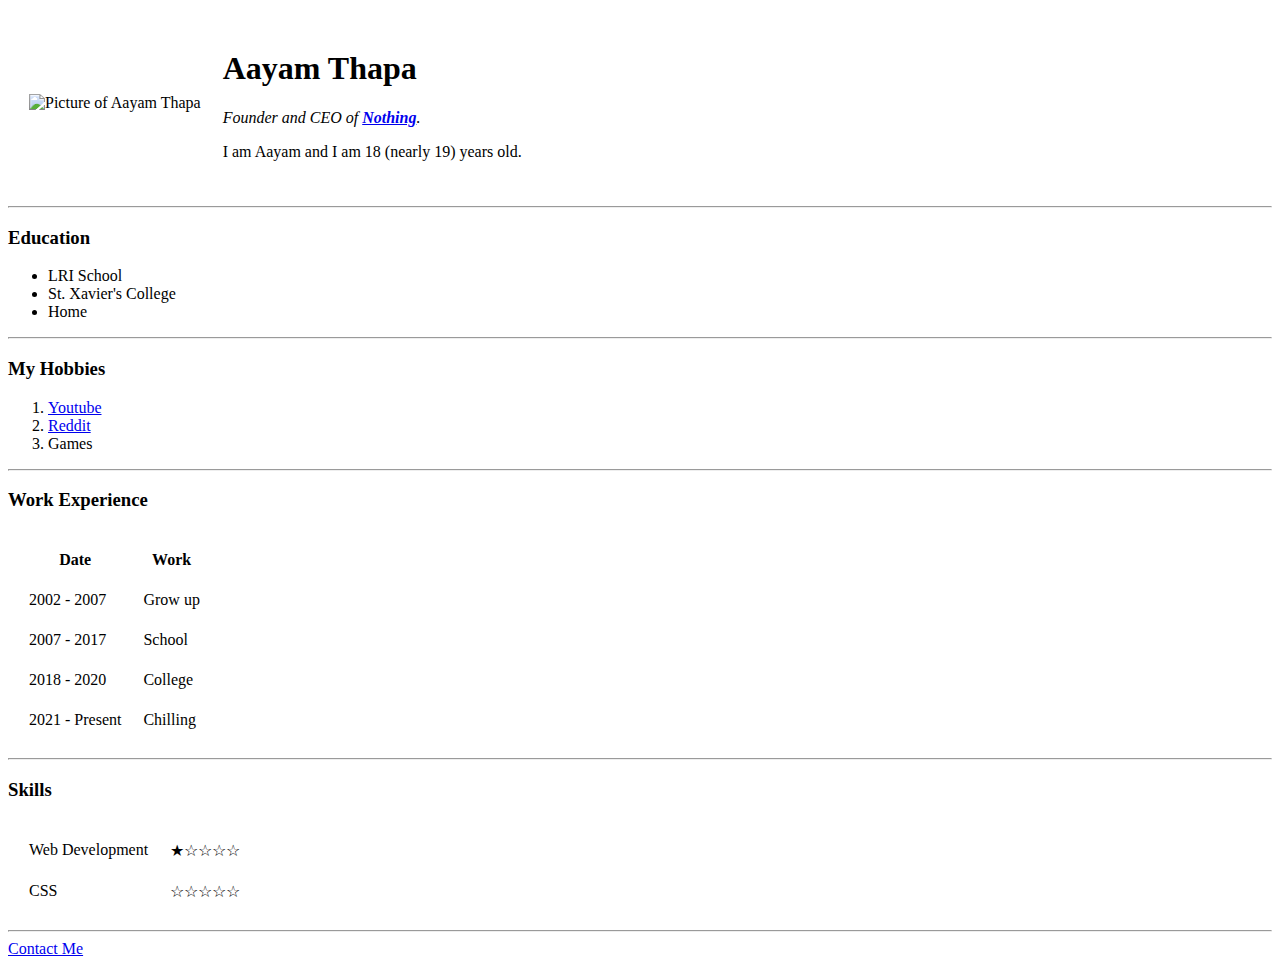
==== index.html @ 737d6352 "Added initial cv files" ====
<!DOCTYPE html>
<html lang="en" dir="ltr">
  <head>
    <meta charset="utf-8">
    <title>⚝Aayam's Personal Site</title>
  </head>
  <body>
    <table cellspacing="20">
      <tr>
        <td><img height="170" width="140" src="https://i.pinimg.com/736x/61/75/c1/6175c13a8d42e76c9fe4bf72e5678f4e.jpg" alt="Picture of Aayam Thapa"></td>
      <td>
        <h1>Aayam Thapa</h1>
        <p><em>Founder and CEO of <strong><a href="https://www.google.com/?&bih=578&biw=1280&hl=en">Nothing</a></strong>.</em></p>
        <p>I am Aayam and I am 18 (nearly 19) years old.</p></td>
      </tr>
    </table>
    <hr>
    <h3>Education</h3>
    <ul>
      <li>LRI School</li>
      <li>St. Xavier's College</li>
      <li>Home</li>
    </ul>
    <hr>
    <h3>My Hobbies</h3>
    <ol>
      <li><a href="https://www.youtube.com/">Youtube</a></li>
      <li><a href="https://atom.io/packages/atom-beautify">Reddit</a></li>
      <li>Games</li>
    </ol>
    <hr>
    <h3>Work Experience</h3>
    <table cellspacing="20">
      <thead>
        <tr>
          <th>Date</th>
          <th>Work</th>
        </tr>
      </thead>
      <tr>
        <td>2002 - 2007</td>
        <td>Grow up</td>
      </tr>
      <tr>
        <td>2007 - 2017</td>
        <td>School</td>
      </tr>
      <tr>
        <td>2018 - 2020</td>
        <td>College</td>
      </tr>
      <tr>
        <td>2021 - Present</td>
        <td>Chilling</td>
      </tr>
    </table>
    <hr>
    <h3>Skills</h3>
  <table cellspacing="20">
             <tr>
        <td>Web Development</td>
        <td>★☆☆☆☆</td>
      </tr>
          <tr>
            <td>CSS</td>
            <td>☆☆☆☆☆</td>
            </tr>
          </table>
    <hr>
<a href="contact.html">Contact Me</a>
  </body>
</html>
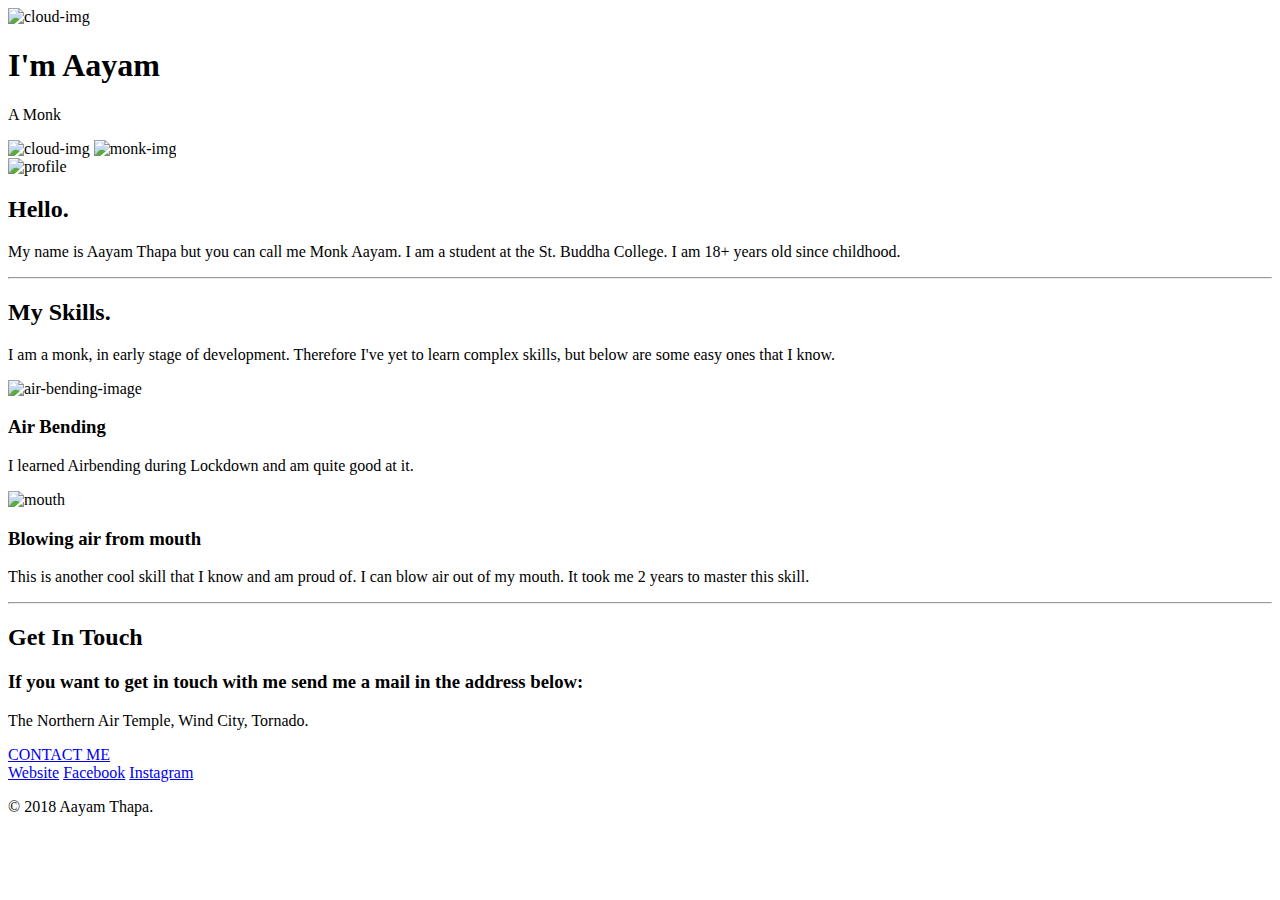
==== commit 1f38ec45: "Add files via upload" ====
--- a/index.html
+++ b/index.html
@@ -1,72 +1,62 @@
 <!DOCTYPE html>
 <html lang="en" dir="ltr">
-  <head>
-    <meta charset="utf-8">
-    <title>⚝Aayam's Personal Site</title>
-  </head>
-  <body>
-    <table cellspacing="20">
-      <tr>
-        <td><img height="170" width="140" src="https://i.pinimg.com/736x/61/75/c1/6175c13a8d42e76c9fe4bf72e5678f4e.jpg" alt="Picture of Aayam Thapa"></td>
-      <td>
-        <h1>Aayam Thapa</h1>
-        <p><em>Founder and CEO of <strong><a href="https://www.google.com/?&bih=578&biw=1280&hl=en">Nothing</a></strong>.</em></p>
-        <p>I am Aayam and I am 18 (nearly 19) years old.</p></td>
-      </tr>
-    </table>
+
+<head>
+  <meta charset="utf-8">
+  <title>Aayam Thapa</title>
+  <link rel="stylesheet" href="css/style.css">
+  <link href="https://fonts.googleapis.com/css2?family=New+Tegomin&family=Sacramento&display=swap" rel="stylesheet">
+  <link href="https://fonts.googleapis.com/css2?family=Kiwi+Maru:wght@500&display=swap" rel="stylesheet">
+</head>
+
+<body>
+  <div class="top-container">
+    <img class="top-cloud" src="images/cloud.png" alt="cloud-img">
+    <h1>I'm Aayam</h1>
+    <p>A Monk</p>
+    <img class="bottom-cloud" src="images/cloud.png" alt="cloud-img">
+    <img class="monk" src="https://www.flaticon.com/svg/vstatic/svg/949/949548.svg?token=exp=1617849362~hmac=7119250f57f25c285b3055bdae5263a1" alt="monk-img">
+  </div>
+  <div class="middle-container">
+    <div class="profile">
+      <img width="25%" class="profile" src="https://www.flaticon.com/svg/vstatic/svg/3011/3011270.svg?token=exp=1617849409~hmac=541ac107d070cc4474c9c8b4aef977f4" alt="profile">
+      <h2>Hello.</h2>
+      <p class="intro">My name is Aayam Thapa but you can call me Monk Aayam. I am a student at the St. Buddha College. I am 18+ years old since childhood.</p>
+    </div>
     <hr>
-    <h3>Education</h3>
-    <ul>
-      <li>LRI School</li>
-      <li>St. Xavier's College</li>
-      <li>Home</li>
-    </ul>
+    <div class="skills">
+      <h2>My Skills.</h2>
+      <p>I am a monk, in early stage of development. Therefore I've yet to learn complex skills, but below are some easy ones that I know. </p>
+      <div class="skill-row">
+
+        <img class="air-bending" src="https://www.flaticon.com/svg/vstatic/svg/2938/2938006.svg?token=exp=1617850144~hmac=1b85a639884d99c3e937f82d5c6892c1" alt="air-bending-image">
+        <h3>Air Bending</h3>
+
+        <p>I learned Airbending during Lockdown and am quite good at it.</p>
+      </div>
+      <div class="skill-row">
+        <img class="mouth" src="https://www.flaticon.com/svg/vstatic/svg/1471/1471735.svg?token=exp=1617850634~hmac=5de17b1520053e85df1d9477ec14a323" alt="mouth">
+        <h3>Blowing air from mouth</h3>
+        <p class="mouthp">This is another cool skill that I know and am proud of. I can blow air out of my mouth. It took me 2 years to master this skill.</p>
+      </div>
+    </div>
     <hr>
-    <h3>My Hobbies</h3>
-    <ol>
-      <li><a href="https://www.youtube.com/">Youtube</a></li>
-      <li><a href="https://atom.io/packages/atom-beautify">Reddit</a></li>
-      <li>Games</li>
-    </ol>
-    <hr>
-    <h3>Work Experience</h3>
-    <table cellspacing="20">
-      <thead>
-        <tr>
-          <th>Date</th>
-          <th>Work</th>
-        </tr>
-      </thead>
-      <tr>
-        <td>2002 - 2007</td>
-        <td>Grow up</td>
-      </tr>
-      <tr>
-        <td>2007 - 2017</td>
-        <td>School</td>
-      </tr>
-      <tr>
-        <td>2018 - 2020</td>
-        <td>College</td>
-      </tr>
-      <tr>
-        <td>2021 - Present</td>
-        <td>Chilling</td>
-      </tr>
-    </table>
-    <hr>
-    <h3>Skills</h3>
-  <table cellspacing="20">
-             <tr>
-        <td>Web Development</td>
-        <td>★☆☆☆☆</td>
-      </tr>
-          <tr>
-            <td>CSS</td>
-            <td>☆☆☆☆☆</td>
-            </tr>
-          </table>
-    <hr>
-<a href="contact.html">Contact Me</a>
-  </body>
-</html>
+    <div class="contact-me">
+      <h2>Get In Touch</h2>
+      <h3>If you want to get in touch with me send me a mail in the address below:</h3>
+      <p class="location">The Northern Air Temple, Wind City, Tornado.</p>
+      <a class="btn" href="mailto:name@email.com">CONTACT ME</a>
+    </div>
+  </div>
+
+
+  <div class="bottom-container">
+    <a class="footer-link" target="_blank" href="http://www.monkchat.net/web2020/index.php">Website</a>
+    <a class="footer-link" target="_blank" href="https://www.facebook.com/thapa.aayam">Facebook</a>
+    <a class="footer-link" target="_blank" href="https://www.instagram.com/aayamthapa/">Instagram</a>
+    <p class="copyright">© 2018 Aayam Thapa.</p>
+  </div>
+
+</body>
+
+</html>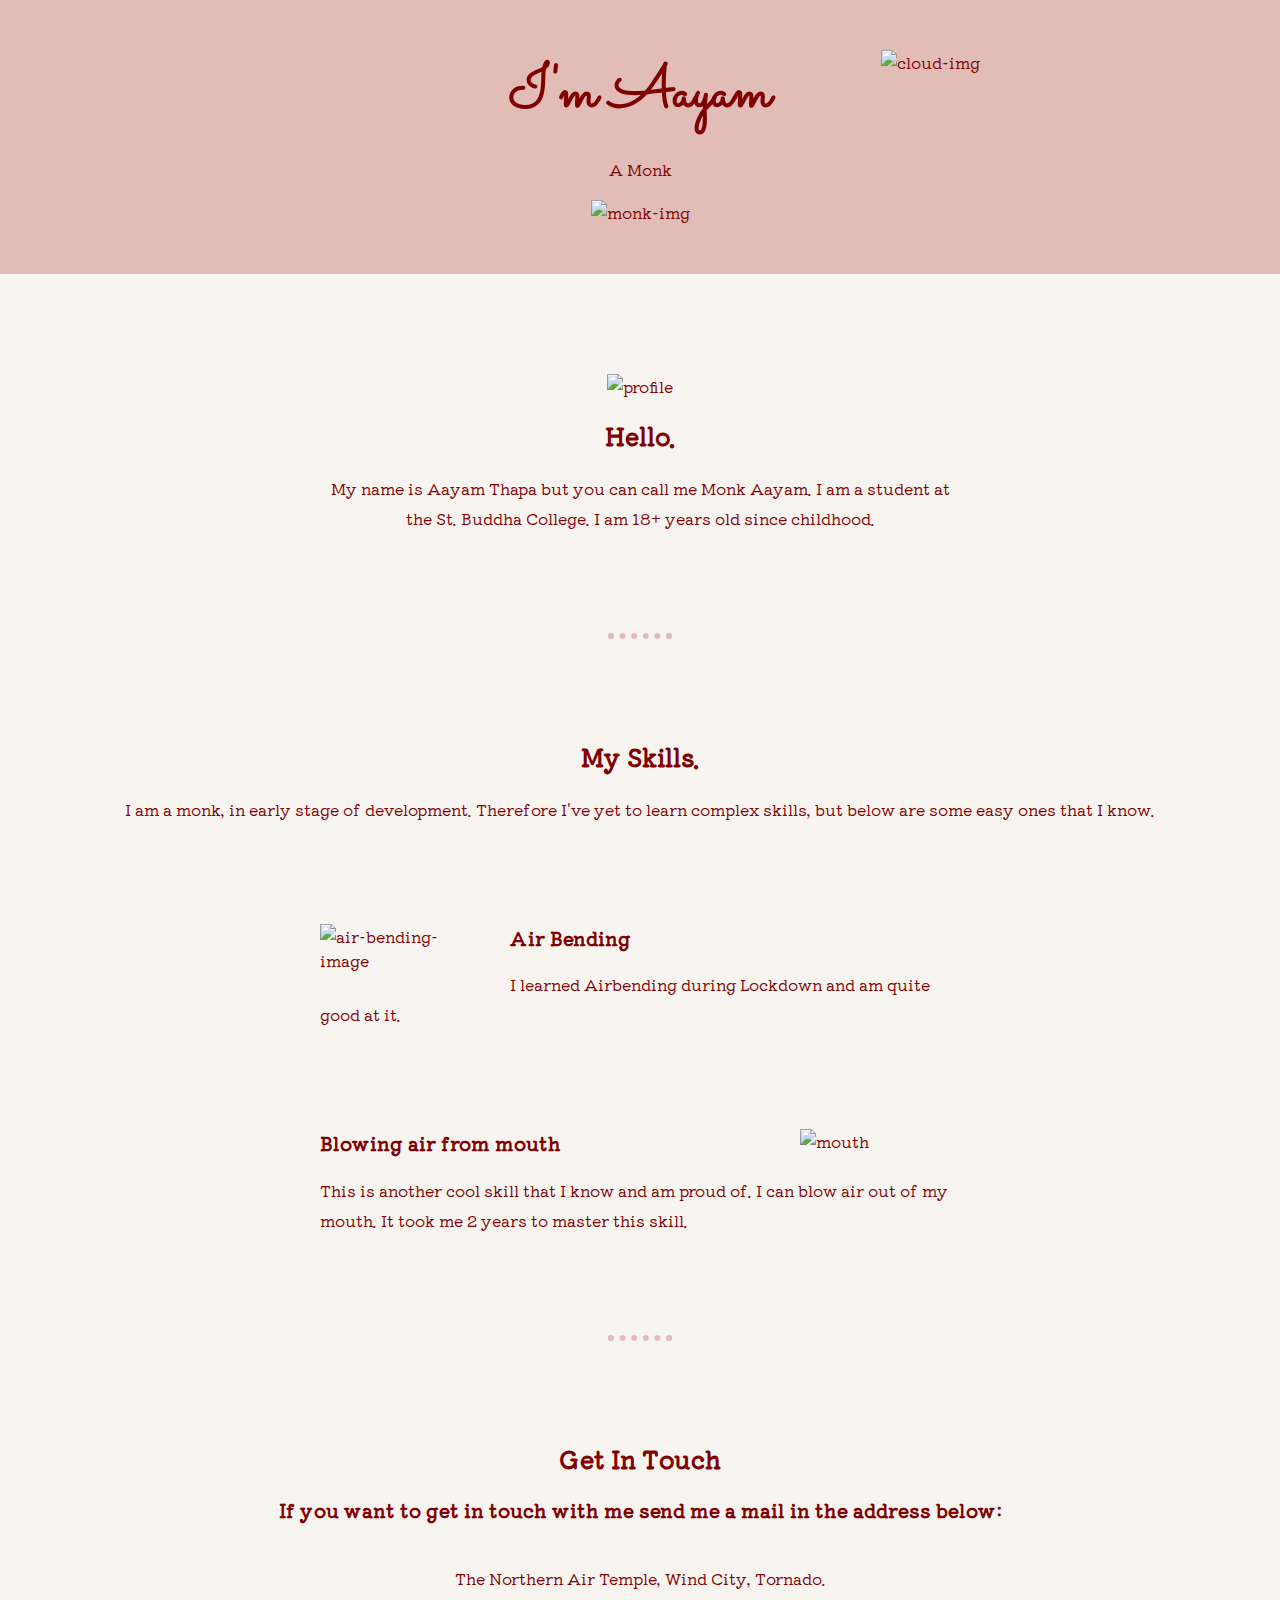
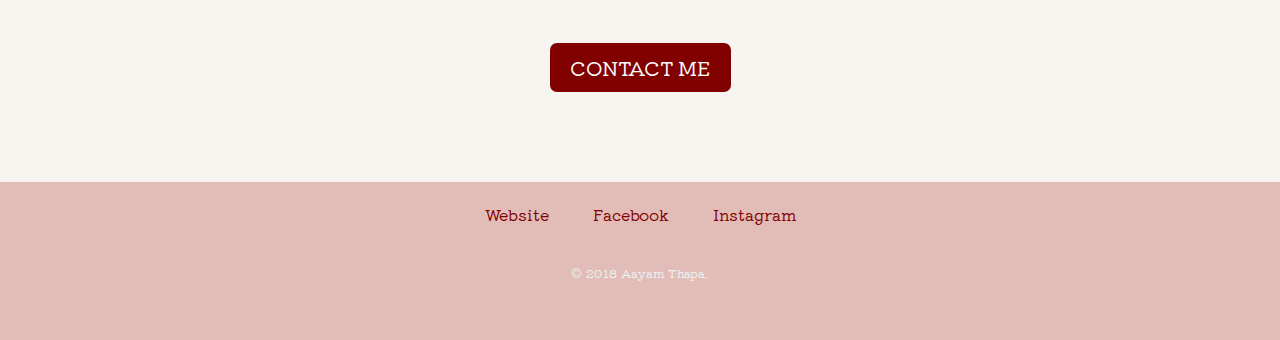
==== commit 6f4d7388: "Update index.html" ====
--- a/index.html
+++ b/index.html
@@ -4,7 +4,7 @@
 <head>
   <meta charset="utf-8">
   <title>Aayam Thapa</title>
-  <link rel="stylesheet" href="css/style.css">
+  <link rel="stylesheet" href="style.css">
   <link href="https://fonts.googleapis.com/css2?family=New+Tegomin&family=Sacramento&display=swap" rel="stylesheet">
   <link href="https://fonts.googleapis.com/css2?family=Kiwi+Maru:wght@500&display=swap" rel="stylesheet">
 </head>
@@ -59,4 +59,4 @@
 
 </body>
 
-</html>+</html>
--- a/style.css
+++ b/style.css
@@ -0,0 +1,118 @@
+body {
+  color: #810000;
+  background-color: #f8f5f1;
+  margin: 0;
+  text-align: center;
+  font-family: 'Kiwi Maru', serif;
+}
+
+h1 {
+  color: #810000;
+  font-size: 60px;
+  margin: 0 auto;
+  font-family: 'Sacramento', cursive;
+}
+
+.top-container {
+  background-color: #e2bcb7;
+  position: relative;
+  padding: 50px;
+}
+
+.middle-container {
+  margin: 100px 0;
+}
+
+.bottom-container {
+  background-color: #e2bcb7;
+  padding: 20px 0;
+}
+
+a {
+  color: #810000;
+  font-family: 'Kiwi Maru', serif;
+  margin: 10px 20px;
+  text-decoration: none;
+}
+
+a:hover {
+  color: #f7f3e9;
+}
+
+.top-cloud {
+  position: absolute;
+  right: 300px;
+  top: 50px;
+}
+
+.bottom-cloud {
+  position: absolute;
+  left: 300px;
+  bottom: 300px;
+}
+
+.monk {
+  height: 500px;
+  width: 500px;
+}
+
+.skill-row {
+  width: 50%;
+  margin: 100px auto 100px auto;
+  text-align: left;
+}
+
+hr {
+  border: dotted #e2bcb7 6px;
+  border-bottom: none;
+  width: 4%;
+  margin: 100px auto;
+}
+
+p {
+  line-height: 30px;
+}
+
+.air-bending {
+  width: 25%;
+  float: left;
+  margin-right: 30px;
+}
+
+.mouth {
+  width: 25%;
+  float: right;
+  margin-left: 30px;
+}
+
+.intro {
+  margin: auto;
+  width: 50%;
+}
+
+.location {
+  margin: 40px auto 60px;
+}
+
+.btn {
+  -webkit-border-radius: 7;
+  -moz-border-radius: 7;
+  border-radius: 7px;
+  font-family: 'Kiwi Maru', serif;
+  color: #ffffff;
+  font-size: 20px;
+  background: #810000;
+  padding: 10px 20px 10px 20px;
+  text-decoration: none;
+}
+
+.btn:hover {
+  background: #e2bcb7;
+  text-decoration: none;
+}
+
+.copyright {
+  color: #eaf6f6;
+  font-size: 0.75rem;
+  padding: 20px 0;
+}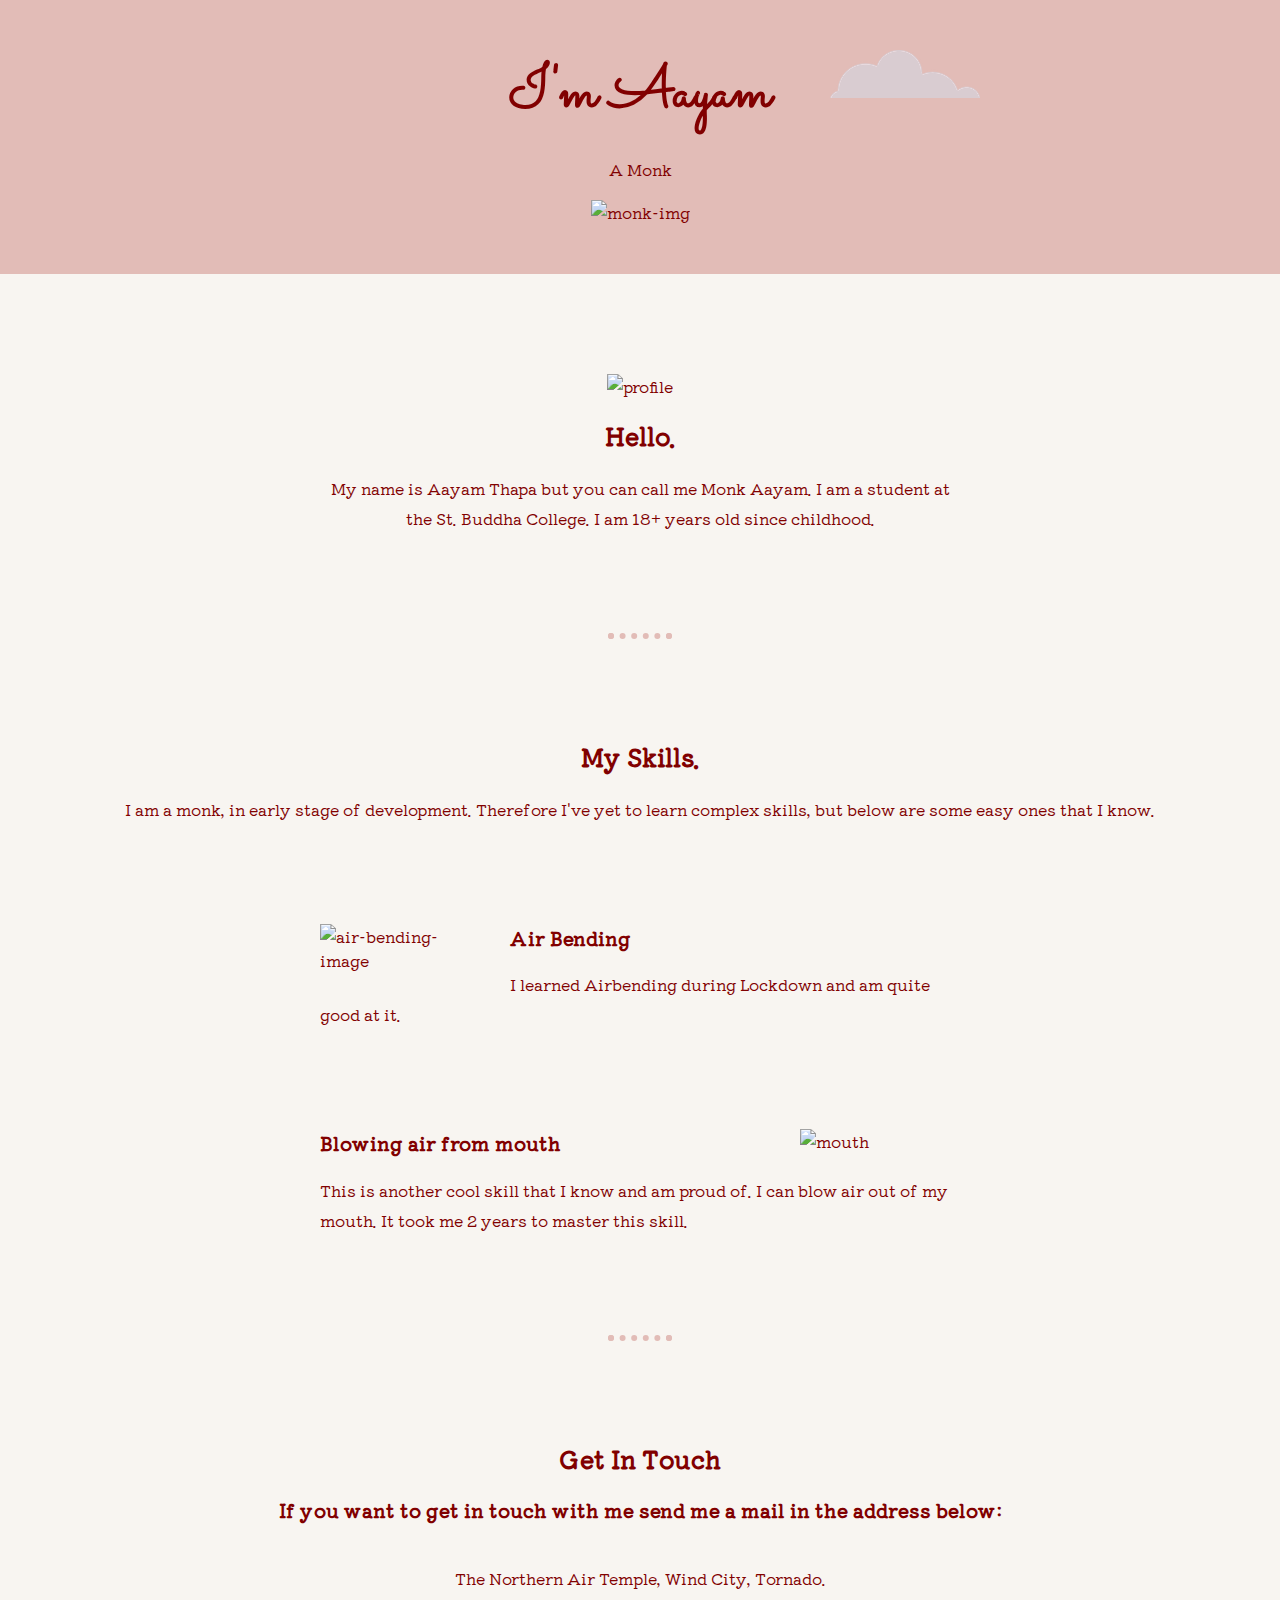
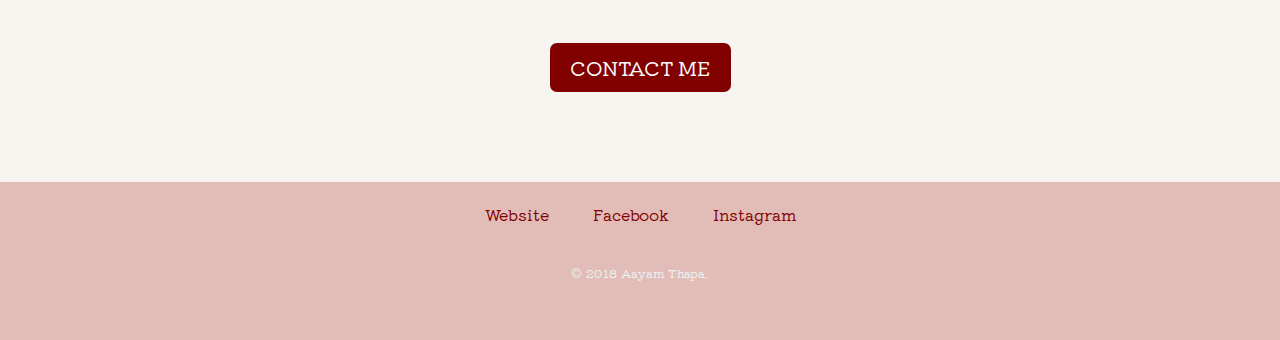
==== commit da27241e: "Update index.html" ====
--- a/index.html
+++ b/index.html
@@ -4,17 +4,17 @@
 <head>
   <meta charset="utf-8">
   <title>Aayam Thapa</title>
-  <link rel="stylesheet" href="style.css">
+  <link rel="stylesheet" href="./style.css">
   <link href="https://fonts.googleapis.com/css2?family=New+Tegomin&family=Sacramento&display=swap" rel="stylesheet">
   <link href="https://fonts.googleapis.com/css2?family=Kiwi+Maru:wght@500&display=swap" rel="stylesheet">
 </head>
 
 <body>
   <div class="top-container">
-    <img class="top-cloud" src="images/cloud.png" alt="cloud-img">
+    <img class="top-cloud" src="./cloud.png" alt="cloud-img">
     <h1>I'm Aayam</h1>
     <p>A Monk</p>
-    <img class="bottom-cloud" src="images/cloud.png" alt="cloud-img">
+    <img class="bottom-cloud" src="./cloud.png" alt="cloud-img">
     <img class="monk" src="https://www.flaticon.com/svg/vstatic/svg/949/949548.svg?token=exp=1617849362~hmac=7119250f57f25c285b3055bdae5263a1" alt="monk-img">
   </div>
   <div class="middle-container">
